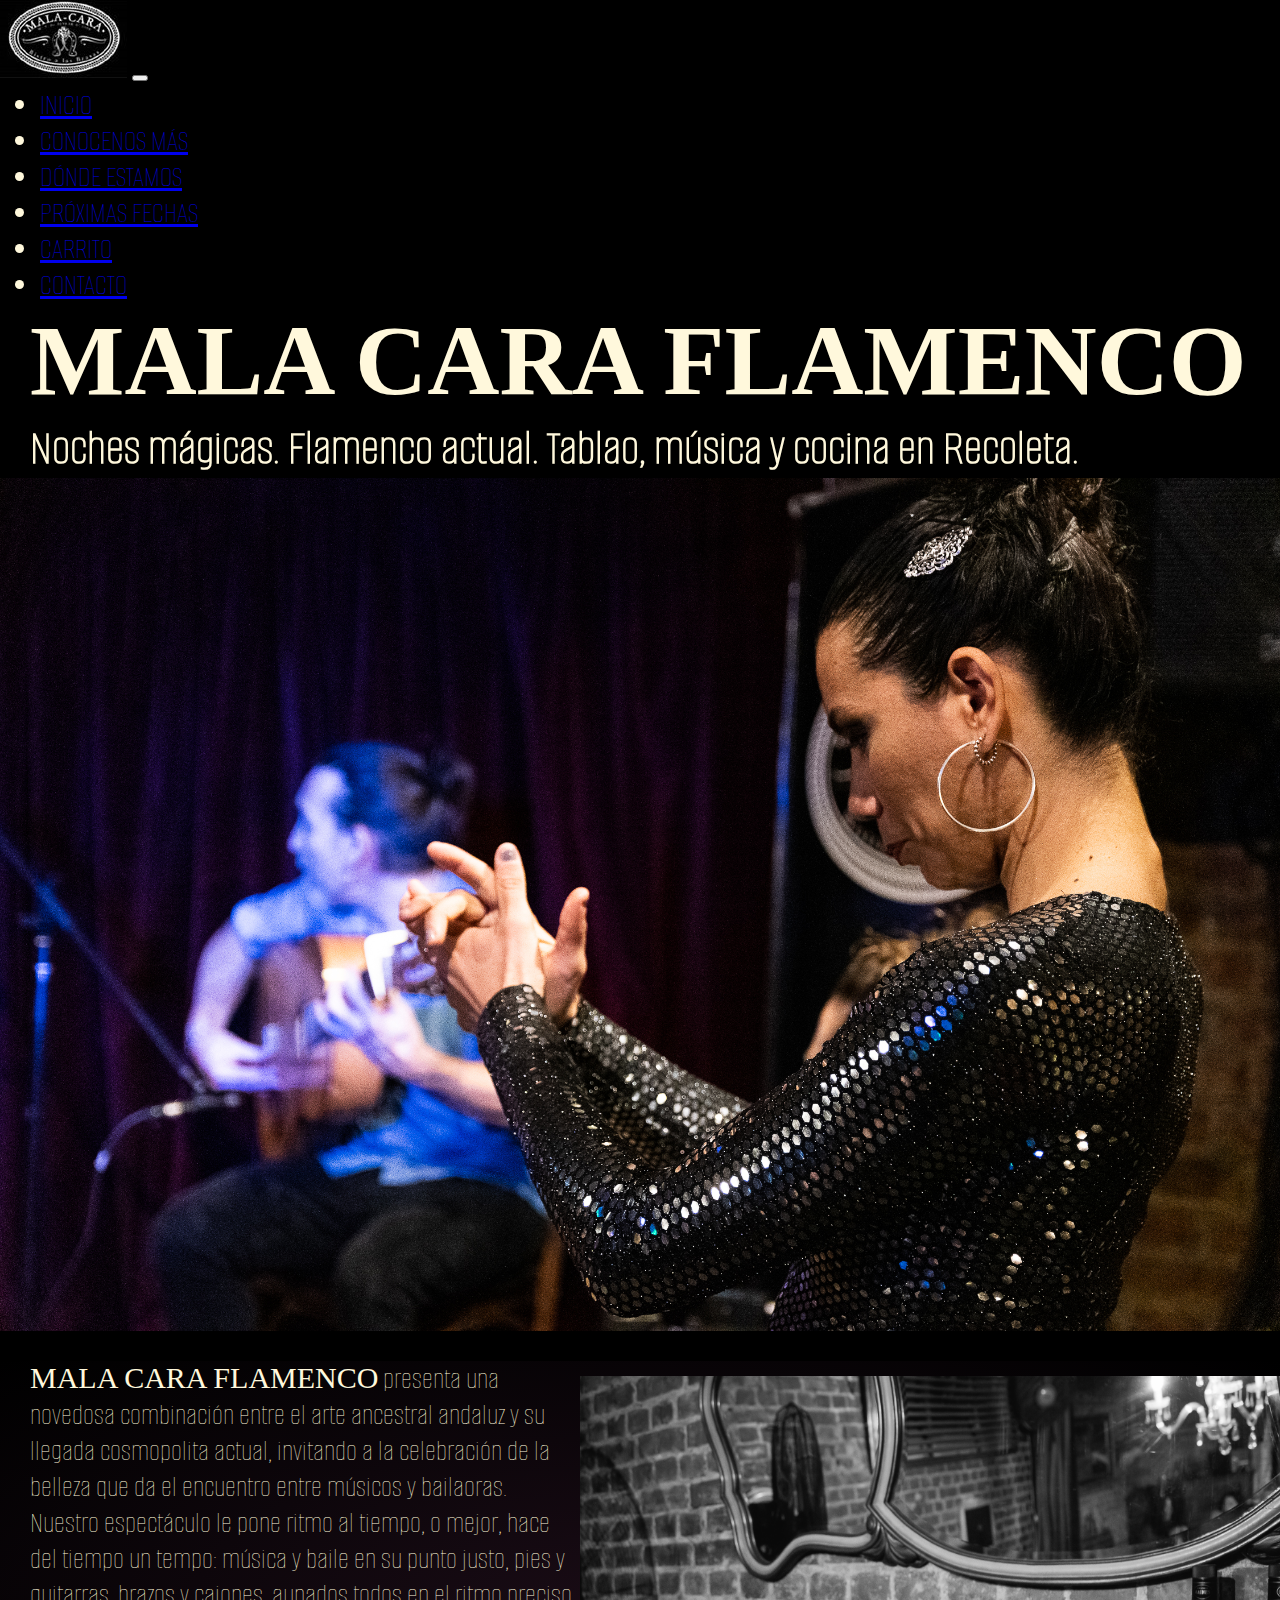
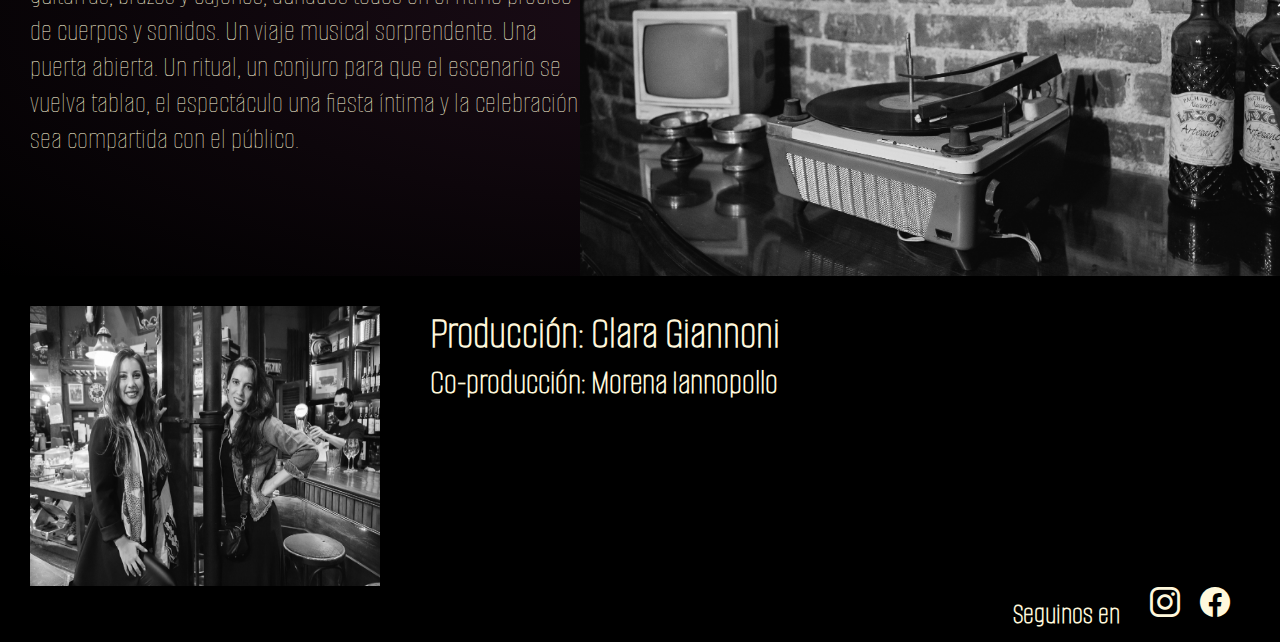
==== index.html @ a84b6533 "first commit" ====
<!DOCTYPE html>
<html lang="es">
<head>
    <meta charset="UTF-8">
    <meta http-equiv="X-UA-Compatible" content="IE=edge">
    <meta name="viewport" content="width=device-width, initial-scale=1.0">
    <meta content="description" content="El auténtico tablao flamenco en Ciudad de Buenos Aires. Artistas en vivo, comida a la carta en el corazón de Recoleta.">
    <meta content="keywords" content="tablao flamenco bailaora cantaor recoleta andaluz show noche">
    <link rel="preconnect" href="https://fonts.googleapis.com">
    <link rel="preconnect" href="https://fonts.gstatic.com" crossorigin>
    <link href="https://fonts.googleapis.com/css2?family=Alumni+Sans+Pinstripe&display=swap" rel="stylesheet">
    <link href="https://cdn.jsdelivr.net/npm/bootstrap@5.3.0-alpha1/dist/css/bootstrap.min.css" rel="stylesheet" integrity="sha384-GLhlTQ8iRABdZLl6O3oVMWSktQOp6b7In1Zl3/Jr59b6EGGoI1aFkw7cmDA6j6gD" crossorigin="anonymous">
    <link rel="stylesheet" href="https://cdn.jsdelivr.net/npm/bootstrap-icons@1.10.3/font/bootstrap-icons.css">
    <link rel="icon" type="image/jpg" href="./imagenes/malacara2.jpg"/> 
    <link rel="stylesheet" href="./scss/main.css">
    <title>Mala Cara Flamenco | Inicio</title>
</head>

<body class="cuerpo">
    <header>
        <nav class="navbar navbar-expand-lg" class="navbar bg-dark" data-bs-theme="dark">
            <div class="container-fluid">
              <img src="./imagenes/malacara1.jpg" alt="logo">
              <button class="navbar-toggler" type="button" data-bs-toggle="collapse" data-bs-target="#navbarNav" aria-controls="navbarNav" aria-expanded="false" aria-label="Toggle navigation">
                <span class="navbar-toggler-icon"></span>
              </button>
              <div class="collapse navbar-collapse" id="navbarNav">
                <ul class="navbar-nav">
                  <li class="nav-item">
                    <a class="nav-link active" class="texto_nav" aria-current="page" href="index.html"> INICIO</a>
                  </li>
                  <li class="nav-item">
                    <a class="nav-link" class="texto_nav" href="./paginas/conocenos-mas.html">CONOCENOS MÁS</a>
                  </li>
                  <li class="nav-item">
                    <a class="nav-link" class="texto_nav" href="./paginas/donde-estamos.html">DÓNDE ESTAMOS</a>
                  </li>
                  <li class="nav-item">
                    <a class="nav-link" class="texto_nav" href="./paginas/proximas-fechas.html">PRÓXIMAS FECHAS</a>
                  </li>
                  <li class="nav-item">
                    <a class="nav-link" class="texto_nav" href="./paginas/carrito.html">CARRITO</a>
                  </li>
                  <li class="nav-item">
                    <a class="nav-link" class="texto_nav" href="./paginas/contacto.html">CONTACTO</a>
                  </li>
                </ul>
               </div>
            </div>
          </nav>
    </header>
       
    <main>
        <section class="section1--index">
          <h2 class="section1__h2--index"> MALA CARA FLAMENCO </h2>
          <h1 class="section1__h1--index"> Noches mágicas. Flamenco actual. Tablao, música y cocina en Recoleta.</h1>
          <img src="./imagenes/fondo.jpg" alt="tablao" class="section1__img--index">
        </section>

        <section>
          <section class="section2--index">
            <div class="section2__div1--index">
               <p class="section2__p--index"> <span class="section2__span--index">MALA CARA FLAMENCO</span> presenta una novedosa combinación entre el arte ancestral andaluz y su llegada cosmopolita actual, invitando a la celebración de la belleza que da el encuentro entre músicos y bailaoras.
  
                Nuestro espectáculo le pone ritmo al tiempo, o mejor, hace del tiempo un tempo: música y baile en su punto justo, pies y guitarras, brazos y cajones, aunados todos en el ritmo preciso de cuerpos y sonidos. Un viaje musical sorprendente. Una puerta abierta. Un ritual, un conjuro para que el escenario se vuelva tablao, el espectáculo una fiesta íntima y la celebración sea compartida con el público.</p>
              <img src="./imagenes/index.jpg" alt="tocadisco" class="section2__img1--index">
            </div>
            <div class="section2__div2--index">
              <img src="./imagenes/claramore.jpg" alt="doschicas" class="section2__img2--index">
              <div class="section2_divtitulos--index">
                 <h2 class="section2__h2--index">Producción: Clara Giannoni</h2>
                 <h3 class="section2__h3--index">Co-producción: Morena Iannopollo</h3>
              </div>
            </div>
        </section>    
    </main>
    
    <footer class="footer">
        <h4 class="footer__h4">Seguinos en </h4>
        
        <a href="https://www.instagram.com/malacaraflamenco/?hl=es" class="footer__img"><i class="bi bi-instagram"></i></i></a>
        <a href="https://www.facebook.com/malacaraflamenco?mibextid=ZbWKwL" class="footer__img"><i class="bi bi-facebook"></i></a>  
    </footer>
    
    <script src="https://cdn.jsdelivr.net/npm/@popperjs/core@2.11.6/dist/umd/popper.min.js" integrity="sha384-oBqDVmMz9ATKxIep9tiCxS/Z9fNfEXiDAYTujMAeBAsjFuCZSmKbSSUnQlmh/jp3" crossorigin="anonymous"></script>
    <script src="https://cdn.jsdelivr.net/npm/bootstrap@5.3.0-alpha1/dist/js/bootstrap.min.js" integrity="sha384-mQ93GR66B00ZXjt0YO5KlohRA5SY2XofN4zfuZxLkoj1gXtW8ANNCe9d5Y3eG5eD" crossorigin="anonymous"></script>
</body>
</html>
---- scss/main.css ----
.section1--index {
  display: flex;
  justify-content: flex-start;
  flex-direction: column;
}
.section1--index .section1__h2--index {
  font-family: "Times New Roman", Times, serif;
  font-size: 100px;
  margin-left: 30px;
}
.section1--index .section1__h1--index {
  font-size: 50px;
  margin-left: 30px;
}
.section1--index .section1__img--index {
  height: -moz-max-content;
  height: max-content;
}

.section2__div1--index {
  display: flex;
  flex-direction: row;
  padding-left: 30px;
  margin-top: 30px;
  background-image: radial-gradient(rgb(26, 12, 22), black);
}
.section2__div1--index .section2__img1--index {
  height: 500px;
  width: 700px;
  padding-top: 15px;
}
.section2__div1--index .section2__span--index {
  font-family: "Times New Roman", Times, serif;
}

.section2__div2--index {
  display: flex;
  flex-direction: row;
  margin-left: 30px;
  margin-top: 30px;
  gap: 50px;
}
.section2__div2--index .section2__img2--index {
  height: 280px;
  width: 350px;
}

.section1--conocenos {
  display: grid;
  grid-template-areas: "foto1 foto3 foto5" "foto2 foto3 foto6" "foto2 foto4 foto6";
  margin: 30px;
  gap: 10px;
}
.section1--conocenos .section1__img1 {
  grid-area: foto1;
  height: 300px;
  width: 400px;
}
.section1--conocenos .section1__img2 {
  grid-area: foto2;
  height: 610px;
  width: 400px;
}
.section1--conocenos .section1__img3 {
  grid-area: foto3;
  height: 610px;
  width: 400px;
}
.section1--conocenos .section1__img4 {
  grid-area: foto4;
  height: 300px;
  width: 400px;
}
.section1--conocenos .section1__img5 {
  grid-area: foto5;
  height: 300px;
  width: 400px;
}
.section1--conocenos .section1__img6 {
  grid-area: foto6;
  height: 610px;
  width: 400px;
}

.div--conocenos {
  display: flex;
  justify-content: center;
  margin: 30px;
}
.div--conocenos .div__h3--conocenos {
  font-size: 40px;
  font-weight: bold;
}

.section2--conocenos {
  display: flex;
  flex-direction: row;
  gap: 10px;
  padding: 10px;
}

.div__conocenos {
  display: flex;
  justify-content: center;
  margin: 30px;
}
.div__conocenos .div__h3--conocenos {
  font-size: 40px;
  font-weight: bold;
}

.section--donde {
  display: grid;
  grid-template-areas: "texto texto" "div foto";
  margin: 30px;
  gap: 30px;
}
.section--donde .section__p--mapa {
  grid-area: texto;
}
.section--donde .section__div--mapa {
  grid-area: div;
  background-image: radial-gradient(rgb(26, 12, 22), black);
  padding-left: 30px;
  padding-top: 10px;
}
.section--donde .section__div--mapa .section__iframe--mapa {
  height: 400px;
  width: 500px;
}
.section--donde .section__img--mapa {
  grid-area: foto;
  height: 500px;
  width: 600px;
}

.div--carrito {
  display: flex;
  margin-left: 50px;
  gap: 30px;
}
.div--carrito .div__form {
  background-image: radial-gradient(rgb(26, 12, 22), black);
  display: flex;
  flex-direction: column;
  gap: 20px;
  padding: 20px;
}
.div--carrito .div__p--carrito .bastardilla {
  font-style: italic;
  font-size: 20px;
}
.div--carrito .div__img--carrito {
  height: 400px;
  width: 500px;
}

.div--contacto {
  display: flex;
  margin-left: 50px;
  gap: 30px;
}
.div--contacto .div__form--contacto {
  background-image: radial-gradient(rgb(26, 12, 22), black);
  display: flex;
  flex-direction: column;
  gap: 20px;
  padding: 20px;
}
.div--contacto .div__img--contacto {
  height: 450px;
  width: 550px;
}

* {
  margin: 0;
  bottom: 0;
}

.cuerpo {
  background-color: black;
  color: cornsilk;
  font-family: "Alumni Sans Pinstripe", sans-serif;
  font-size: 30px;
}
.cuerpo .titulos {
  font-size: 70px;
  margin: 20px;
}

.footer {
  background-color: black;
  display: flex;
  justify-content: flex-end;
  gap: 20px;
  padding-right: 50px;
}
.footer .footer__img {
  color: cornsilk;
}
.footer .footer__h4 {
  margin: 10px;
}

.button {
  height: 70px;
  width: 100px;
  background-color: rgb(65, 57, 57);
  color: cornsilk;
  border-radius: 15px;
}
.button:hover {
  background-color: cornsilk;
  color: rgb(65, 57, 57);
}

@media (max-width: 768px) {
  .section1--index .section1__h2--index {
    font-size: 60px;
  }
  .section2__div1--index {
    flex-direction: column-reverse;
  }
  .section2__div1--index .section2__img1--index {
    padding-left: 50px;
  }
  .section1--conocenos .section1__img1 {
    height: 350px;
    width: 290px;
  }
  .section1--conocenos .section1__img2 {
    height: 350px;
    width: 290px;
  }
  .section1--conocenos .section1__img3 {
    height: 350px;
    width: 290px;
  }
  .section1--conocenos .section1__img4 {
    height: 350px;
    width: 290px;
  }
  .section1--conocenos .section1__img5 {
    height: 350px;
    width: 290px;
  }
  .section1--conocenos .section1__img6 {
    height: 350px;
    width: 290px;
  }
  .section--donde .section--div__mapa .section__iframe--mapa {
    height: 300px;
    width: 420px;
  }
  .section--donde .section--img__mapa {
    height: 300px;
    width: 420px;
  }
}
@media (max-width: 578px) {
  .cuerpo {
    font-size: 25px;
    font-weight: bold;
  }
  .cuerpo .titulos {
    font-size: 30px;
  }
  .footer__h4 {
    font-size: 25px;
  }
  .section1--index {
    align-items: center;
    margin-left: 15px;
  }
  .section1--index .section1__h2--index {
    font-size: 30px;
    font-weight: bold;
    margin-left: 3px;
    padding: 0;
  }
  .section1--index .section1__h1--index {
    font-size: 30px;
    margin-left: 15px;
    padding: 0;
  }
  .section1--index .section1__img--index {
    height: 330px;
    width: 370px;
  }
  .section2__div1--index {
    flex-direction: column-reverse;
    align-items: center;
    margin: 10px;
    padding: 0;
  }
  .section2__div1--index .section2__img1--index {
    height: 300px;
    width: 350px;
  }
  .section2__div1--index {
    flex-direction: column-reverse;
    margin-bottom: 20px;
  }
  .section2__div1--index .section2__img1--index {
    height: 300px;
    width: 350px;
  }
  .section2__div2--index {
    flex-direction: column;
    gap: 20px;
    margin: 10px;
  }
  .section1--conocenos {
    grid-template-areas: "foto1" "foto2" "foto4" "foto3" "foto5" "foto6" "foto7" "foto8" "foto9";
    gap: 20px;
    margin: 30px;
    justify-content: center;
  }
  .section1--conocenos .section1__img1 {
    grid-area: foto1;
    height: 300px;
    width: 350px;
  }
  .section1--conocenos .section1__img2 {
    grid-area: foto2;
    height: 500px;
    width: 350px;
  }
  .section1--conocenos .section1__img3 {
    grid-area: foto3;
    height: 500px;
    width: 350px;
  }
  .section1--conocenos .section1__img4 {
    grid-area: foto4;
    height: 300px;
    width: 350px;
  }
  .section1--conocenos .section1__img5 {
    grid-area: foto5;
    height: 300px;
    width: 350px;
  }
  .section1--conocenos .section1__img6 {
    grid-area: foto6;
    height: 500px;
    width: 350px;
  }
  .section2--conocenos {
    display: flex;
    flex-direction: column;
    align-items: flex-start;
    gap: 10px;
    padding: 10px;
  }
  .section2--conocenos .section2__iframe {
    height: 250px;
    width: 200px;
  }
  .div--conocenos {
    margin: 10px;
    justify-content: flex-start;
  }
  .div--conocenos .div__h3--conocenos {
    font-size: 20px;
  }
  .section--donde {
    grid-template-areas: "texto" "div" "foto";
    margin: 10px;
  }
  .section--donde .section__div--mapa {
    padding-left: 10px;
    padding-top: 10px;
  }
  .section--donde .section__div--mapa .section__iframe--mapa {
    height: 300px;
    width: 250px;
  }
  .section--donde .section__img--mapa {
    height: 300px;
    width: 350px;
  }
  .div--carrito {
    display: flex;
    flex-direction: column;
    margin-left: 15px;
    gap: 30px;
  }
  .div--carrito .div__img--carrito {
    height: 300px;
    width: 350px;
  }
  .div--contacto {
    display: flex;
    flex-direction: column;
    margin-left: 15px;
    gap: 30px;
  }
  .div--contacto .form__div--boton {
    justify-items: center;
  }
  .div--contacto .div__img--contacto {
    height: 300px;
    width: 350px;
  }
}/*# sourceMappingURL=main.css.map */
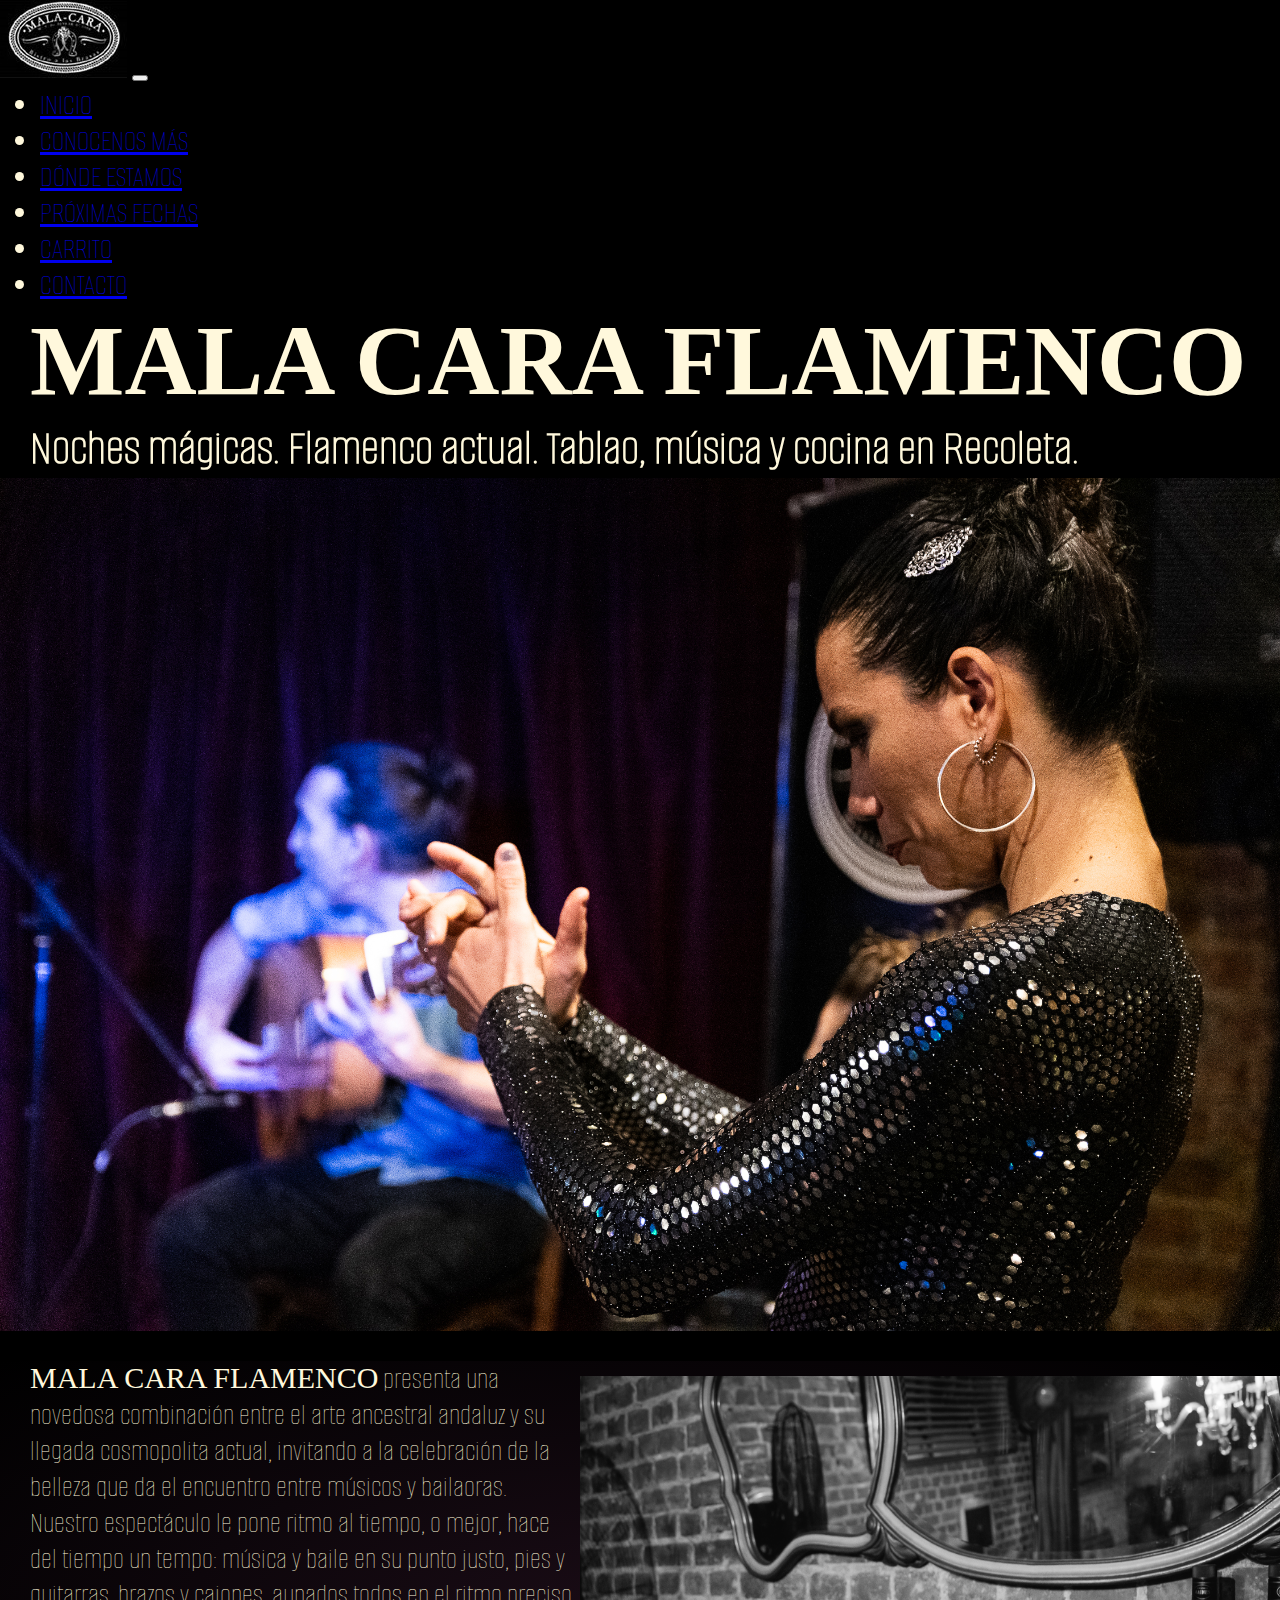
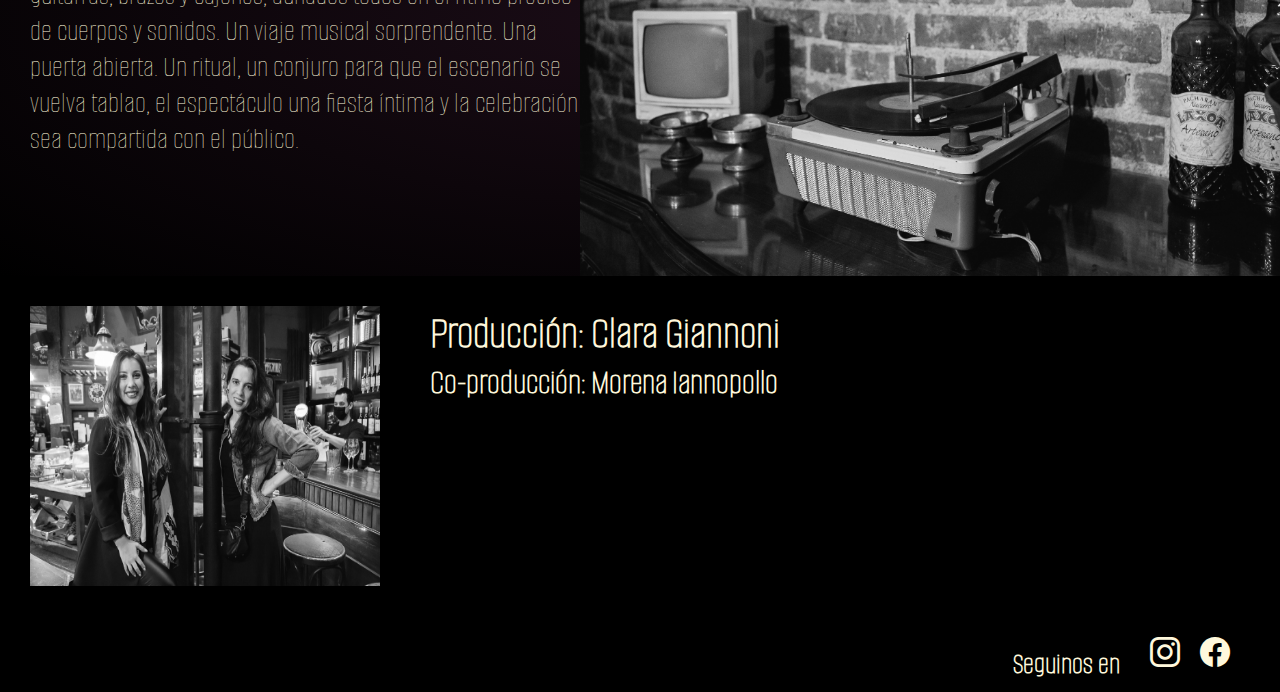
==== commit 16693151: "navbar" ====
--- a/index.html
+++ b/index.html
@@ -18,7 +18,7 @@
 
 <body class="cuerpo">
     <header>
-        <nav class="navbar navbar-expand-lg" class="navbar bg-dark" data-bs-theme="dark">
+        <nav class="navbar navbar-dark navbar-expand-lg" class="navbar bg-dark" data-bs-theme="dark">
             <div class="container-fluid">
               <img src="./imagenes/malacara1.jpg" alt="logo">
               <button class="navbar-toggler" type="button" data-bs-toggle="collapse" data-bs-target="#navbarNav" aria-controls="navbarNav" aria-expanded="false" aria-label="Toggle navigation">
--- a/scss/main.css
+++ b/scss/main.css
@@ -1,3 +1,5 @@
+@charset "UTF-8";
+/*agrego variables*/
 .section1--index {
   display: flex;
   justify-content: flex-start;
@@ -45,6 +47,7 @@
   width: 350px;
 }
 
+/*agrego mixin, maqueto con grid y flex*/
 .section1--conocenos {
   display: grid;
   grid-template-areas: "foto1 foto3 foto5" "foto2 foto3 foto6" "foto2 foto4 foto6";
@@ -109,6 +112,7 @@
   font-weight: bold;
 }
 
+/*maqueto con grid*/
 .section--donde {
   display: grid;
   grid-template-areas: "texto texto" "div foto";
@@ -155,10 +159,12 @@
   width: 500px;
 }
 
+/*maqueto con flex*/
 .div--contacto {
   display: flex;
   margin-left: 50px;
   gap: 30px;
+  /*agrego gradiente*/
 }
 .div--contacto .div__form--contacto {
   background-image: radial-gradient(rgb(26, 12, 22), black);
@@ -172,6 +178,7 @@
   width: 550px;
 }
 
+/*página fechas tiene el style por bootstrap*/
 * {
   margin: 0;
   bottom: 0;
@@ -194,27 +201,41 @@
   justify-content: flex-end;
   gap: 20px;
   padding-right: 50px;
+  padding-top: 50px;
 }
 .footer .footer__img {
   color: cornsilk;
 }
+.footer .footer__img:hover {
+  color: rgb(26, 12, 22);
+  transform: scale(1.15);
+}
 .footer .footer__h4 {
   margin: 10px;
 }
 
 .button {
-  height: 70px;
-  width: 100px;
+  height: 50px;
+  width: 80px;
   background-color: rgb(65, 57, 57);
   color: cornsilk;
+  font-weight: bold;
   border-radius: 15px;
+  /*agrego transciones y &*/
 }
 .button:hover {
   background-color: cornsilk;
   color: rgb(65, 57, 57);
+  transform: scale(1.15);
 }
 
 @media (max-width: 768px) {
+  .section1--index {
+    align-items: center;
+  }
+  .section1--index .section1__h1--index {
+    font-size: 30px;
+  }
   .section1--index .section1__h2--index {
     font-size: 60px;
   }
@@ -224,37 +245,64 @@
   .section2__div1--index .section2__img1--index {
     padding-left: 50px;
   }
+  .section1--conocenos {
+    grid-template-areas: "foto1 foto4 foto5" "foto2 foto3 foto6";
+  }
   .section1--conocenos .section1__img1 {
-    height: 350px;
+    grid-area: foto1;
+    height: 250px;
     width: 290px;
   }
   .section1--conocenos .section1__img2 {
-    height: 350px;
+    grid-area: foto2;
+    height: 450px;
     width: 290px;
   }
   .section1--conocenos .section1__img3 {
-    height: 350px;
+    grid-area: foto3;
+    height: 450px;
     width: 290px;
   }
   .section1--conocenos .section1__img4 {
-    height: 350px;
+    grid-area: foto4;
+    height: 250px;
     width: 290px;
   }
   .section1--conocenos .section1__img5 {
-    height: 350px;
+    grid-area: foto5;
+    height: 250px;
     width: 290px;
   }
   .section1--conocenos .section1__img6 {
-    height: 350px;
-    width: 290px;
+    grid-area: foto6;
+    height: 450px;
+    width: 290px;
+  }
+  .section--donde {
+    grid-template-areas: "texto" "div" "foto";
+  }
+  .section--donde .section__p--mapa {
+    grid-area: texto;
+  }
+  .section--donde .section--div__mapa {
+    grid-area: div;
   }
   .section--donde .section--div__mapa .section__iframe--mapa {
     height: 300px;
     width: 420px;
   }
   .section--donde .section--img__mapa {
+    grid-area: foto;
     height: 300px;
     width: 420px;
+  }
+  .div--contacto {
+    flex-direction: column;
+    margin-left: 30px;
+  }
+  .div--carrito {
+    flex-direction: column;
+    margin-left: 30px;
   }
 }
 @media (max-width: 578px) {
@@ -265,7 +313,11 @@
   .cuerpo .titulos {
     font-size: 30px;
   }
-  .footer__h4 {
+  .footer {
+    padding-right: 10px;
+    padding-top: 15px;
+  }
+  .footer .footer__h4 {
     font-size: 25px;
   }
   .section1--index {
@@ -311,40 +363,40 @@
     margin: 10px;
   }
   .section1--conocenos {
-    grid-template-areas: "foto1" "foto2" "foto4" "foto3" "foto5" "foto6" "foto7" "foto8" "foto9";
+    grid-template-areas: "foto1" "foto2" "foto4" "foto3" "foto5" "foto6";
     gap: 20px;
     margin: 30px;
     justify-content: center;
   }
   .section1--conocenos .section1__img1 {
     grid-area: foto1;
-    height: 300px;
-    width: 350px;
+    height: 200px;
+    width: 250px;
   }
   .section1--conocenos .section1__img2 {
     grid-area: foto2;
-    height: 500px;
-    width: 350px;
+    height: 400px;
+    width: 250px;
   }
   .section1--conocenos .section1__img3 {
     grid-area: foto3;
-    height: 500px;
-    width: 350px;
+    height: 400px;
+    width: 250px;
   }
   .section1--conocenos .section1__img4 {
     grid-area: foto4;
-    height: 300px;
-    width: 350px;
+    height: 200px;
+    width: 250px;
   }
   .section1--conocenos .section1__img5 {
     grid-area: foto5;
-    height: 300px;
-    width: 350px;
+    height: 200px;
+    width: 250px;
   }
   .section1--conocenos .section1__img6 {
     grid-area: foto6;
-    height: 500px;
-    width: 350px;
+    height: 400px;
+    width: 250px;
   }
   .section2--conocenos {
     display: flex;
